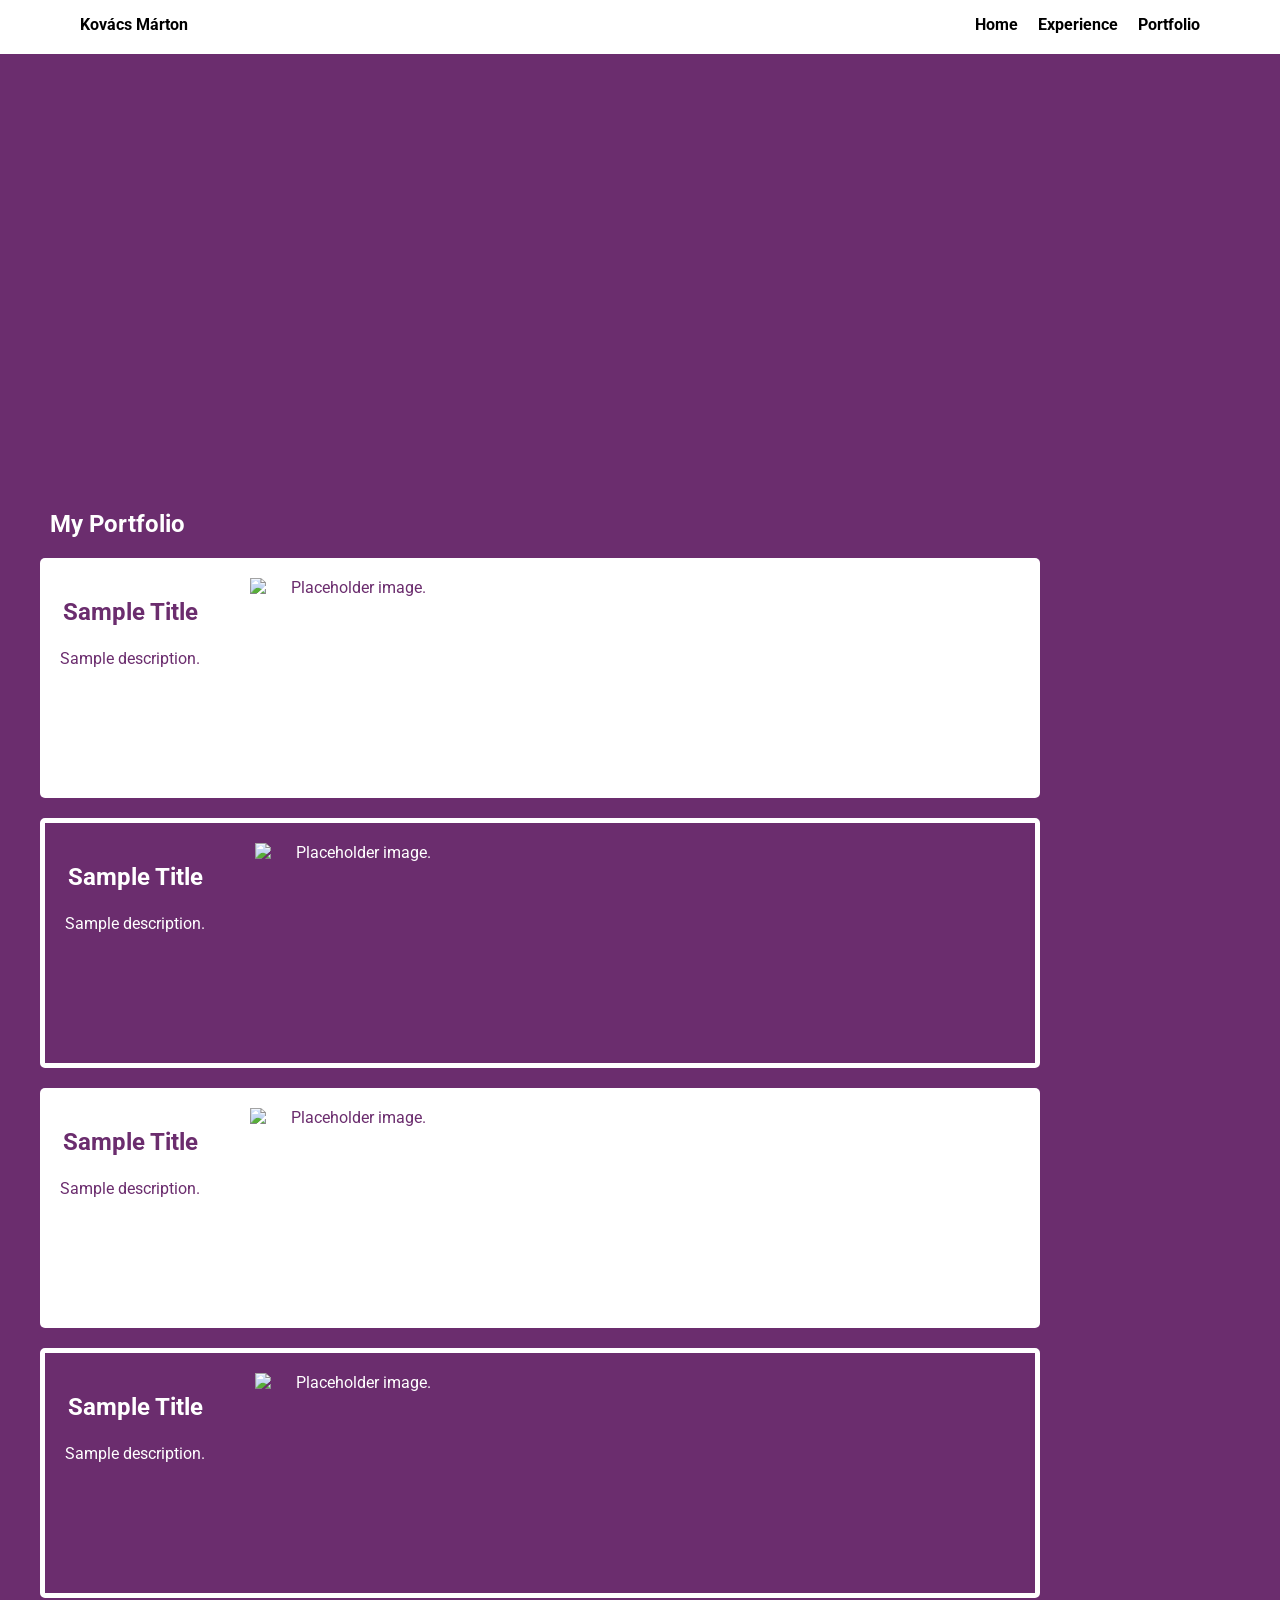
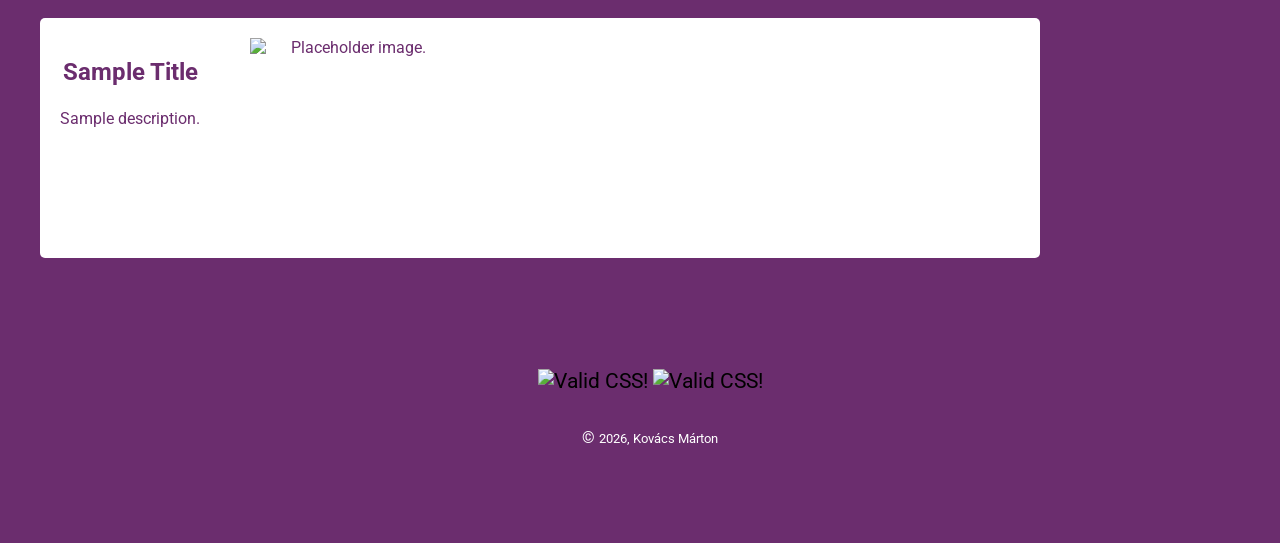
==== portfolio.html @ 78858fa2 "Add files via upload" ====
<!DOCTYPE html>
<html lang="en">
<head>
    <meta charset="UTF-8">
    <title>Kovács Márton's Profile</title>
    <meta name="viewport" content="width=device-width, initial-scale=1.0">
    <link rel="stylesheet" href="styles.css">
    <link href="https://fonts.googleapis.com/css?family=Muli%7CRoboto:400,300,500,700,900" rel="stylesheet"></head>
<body>
    <nav class="main-nav">
        <ul class="nav">
          <li class="name"><a>Kovács Márton</a></li>
          <li><a href="index.html">Home</a></li>
          <li><a href="experience.html">Experience</a></li>
          <li><a href="portfolio.html">Portfolio</a></li>
        </ul>
    </nav>

    <header class="port_header"></header>

    <main>
        <section>
            <h1 class="port_h1">My Portfolio</h1>
            <ul class="port_ul">
                <li class="port_white">
                    <section>
                        <h2 class="port_white_h2">Sample Title</h2> <p class="port_white_p">Sample description.</p>
                    </section>                
                    <img src="img/PlaceholderLC.png" alt="Placeholder image.">
                </li>
                <li class="port_purple">
                    <section>
                        <h2 class="port_purple_h2">Sample Title</h2> <p class="port_purple_p">Sample description.</p>
                    </section>                
                    <img src="img/PlaceholderLC.png" alt="Placeholder image.">
                </li>
                <li class="port_white">
                    <section>
                        <h2 class="port_white_h2">Sample Title</h2> <p class="port_white_p">Sample description.</p>
                    </section>                
                    <img src="img/PlaceholderLC.png" alt="Placeholder image.">
                </li>
                <li class="port_purple">
                    <section>
                        <h2 class="port_purple_h2">Sample Title</h2> <p class="port_purple_p">Sample description.</p>
                    </section>                
                    <img src="img/PlaceholderLC.png" alt="Placeholder image.">
                </li>
                <li class="port_white">
                    <section>
                        <h2 class="port_white_h2">Sample Title</h2> <p class="port_white_p">Sample description.</p>
                    </section>                
                    <img src="img/PlaceholderLC.png" alt="Placeholder image.">
                </li>
            </ul>
        </section>
    </main>

    <footer>
      <ul>
        <li><a href="https://www.linkedin.com/in/m%C3%A1rton-kov%C3%A1cs-46202a168/" class="social linkedin" target="_blank">LinkedIn</a></li>
        <li><a href="https://github.com/Marcgate" class="social github" target="_blank">Github</a></li>
      </ul>
      <ul>
        <li>
          <p>
            <a href="https://jigsaw.w3.org/css-validator/check/referer">
                <img style="border:0;width:88px;height:31px" src="https://jigsaw.w3.org/css-validator/images/vcss" alt="Valid CSS!">
            </a>
          </p>
        </li>
        <li>
          <p>
            <a href="https://jigsaw.w3.org/css-validator/check/referer">
            <img style="border:0;width:88px;height:31px" src="https://jigsaw.w3.org/css-validator/images/vcss-blue" alt="Valid CSS!">
            </a>
          </p>
        </li>
      </ul>
      <p class="copyright">&copy; <small>2026, Kovács Márton</small></p>
    </footer>
</body>
</html>
---- styles.css ----
/* Global Layout Set-up */
* { 
  box-sizing: border-box;
}
  
body {
  margin: 0;
  padding: 0;
  text-align: center;
  font-family: 'Roboto', sans-serif;
  color: #222;
  background: #6b2d6e;
}
/* Link Styles */

a {
  text-decoration: none;
  color: black;
}
a:hover {
  color: #6633ff;
}

/* Section Styles */

.main-nav {
  width: 100%;
  background: white;
  min-height: 30px;
  padding: 10px;
  position: fixed;
  text-align: center;
}
.nav {
  display: flex;
  justify-content: space-around;
  font-weight: 700;
  list-style-type: none;
  margin: 0 auto;
  padding: 0;
}

.nav .name {
    display: block;
    margin-right: auto;
    color: black;
}
.name .hover{
  color: #6b2d6e;
}
.nav li {
  padding: 5px 10px 10px 10px;
}
.nav a {
  transition: all .5s;
}
.nav a:hover {
  color: #6b2d6e
}

header {
  text-align: center;
  background: url('img/background_picture_V2.jpg') no-repeat top center ;
  background-size: cover;
  overflow: hidden;
  padding-top: 60px;
}
header {
  line-height: 1.5;
}
header .profile-image {
  margin-top: 50px;
  width: 150px;
  height: 150px;
  border-radius: 50%;
  border: 7px solid #6b2d6e;
  transition: all .5s;
}
header .profile-image:hover {
  transform: scale(1.15);
}
.tag {
  background-color: #efefef;
  color: #6b2d6e;
  padding: 10px;
  border-radius: 10px;
  display: table;
  margin: 10px auto;
} 
.location {
  background-color: #6b2d6e;
  color: white;
}
.card {
  margin: 30px;
  padding: 20px 40px 40px;
  max-width: 500px;
  text-align: left;
  background: #fff;
  border-bottom: 4px solid #ccc;
  border-radius: 6px;
  transition: all .5s;
  color: #6b2d6e;
}
.card:hover {
  border-color: #ff99ff;
}

ul.skills {
  padding: 0;
  text-align: center;
}

.skills li {
  border-radius: 6px;
  display: inline-block;
  background: white;
  color: #6b2d6e;
  padding: 5px 10px;
  margin: 2px;
  border: #6b2d6e solid 2px;
}

.skills li:nth-child(odd) {
  background: #6b2d6e;
  color: white;
}

footer {
  width: 100%;
  min-height: 30px;
  padding: 20px 0 40px 20px;
}

footer .copyright {
  top: -8px;
  font-size: .75em;
  color: white;
}

footer ul {
  list-style-type: none;
  margin: 0;
  padding: 0;
}

footer ul li {
  display: inline-block;
}

a.social {
  display: inline-block;
  text-indent: -9999px;
  margin-left: 5px;
  width: 30px;
  height: 30px;
  background-size: 30px 30px;
  opacity: .4;
  transition: all .5s;
}
a.twitter {
  background-image: url(images/twitter.svg);
}
a.linkedin {
  background-image: url(img/linkedin2.svg);
}
a.github {
  background-image: url(img/github2.svg);
}
a.social:hover {
  opacity: 1;
}
.clearfix {
  clear: both;
}

/* Styling for the 'Experiences' page */
.exp_header {
  background: url('img/background_picture_2.jpg') no-repeat top center ;
  background-size: cover;
  overflow: hidden;
  padding-top: 60px;
}

.exp-profile-image {
  margin-top: 50px;
  width: 150px;
  height: 150px;
  border-radius: 50%;
  border: 5px solid white;
  transition: all .5s;
}

.exp_container {
  display: flex;
  gap: 12px;
  box-sizing: border-box;
  padding-left: 50px;
}

.exp_section1 {
  width: 200px;
  padding: 20px;
  border-radius: 8px;
  flex: 1 1 0;
  background: #6b2d6e;
  border: white solid 10px;
  flex-direction: column;
  max-width: 300px;
}

.exp_right {
  flex: 1 1 0;
  max-width: 1000px;
}

.exp_section2 {
  margin-bottom: 20px;
}

.exp_section2, .exp_section3 {
  padding: 20px;
  border-radius: 8px;
  display: flex;
  flex-direction: column;
  background: #6b2d6e;
  border: white solid 10px;
  color: white;
}

.exp_name {
  background-color: #efefef;
  color: #6b2d6e;
  padding: 10px;
  border-radius: 10px;
  display: table;
  margin: 10px auto;
}

.exp_address {
  background-color: #efefef;
  color: #6b2d6e;
  padding: 10px;
  border-radius: 10px;
  display: table;
  margin: 10px auto;
}

.exp_phone {
  background-color: #efefef;
  color: #6b2d6e;
  padding: 10px;
  border-radius: 10px;
  display: table;
  margin: 10px auto;
}

.exp_email {
  background-color: #efefef;
  color: #6b2d6e;
  padding: 10px;
  border-radius: 10px;
  display: table;
  margin: 10px auto;
}

.exp_h1 {
  text-align: left;
}

/* Styling for the work experience timeline */
.exp_h2 {
  text-align: left;
  color: #6b2d6e;
}

.exp_desc {
  color: #6b2d6e;
}

.exp_year {
  color: #6b2d6e;
  font-weight: bold;
}

.exp_timeline_item {
  text-align: center;
}

.exp_timeline {
  display: grid;
  grid-template-columns: repeat(4, 1fr);
  gap: 12px;
  width: 100%;
}

.exp_section3 {
  display: flex;
  flex: 1;
  width: 100%;
  gap: 15px;
  background-color: white;
}

/* Stylig for the 'Portfolio' page. */

.port_h1 {
  padding-left: 50px;
  text-align: left;
  color: white;
}

.port_white {
  background-color: white;
  color: #6b2d6e;
  display: flex;
  padding: 20px;
  gap: 50px;
  border-radius: 5px;
  max-width: 1000px;
  transition: all .5s;
}

.port_purple {
  background-color: #6b2d6e;
  color: white;
  display: flex;
  padding: 20px;
  gap: 50px;
  border: solid white 5px;
  border-radius: 5px;
  margin: 20px 0;
  max-width: 1000px;
  transition: all .5s;
}

.port_purple:hover, .port_white:hover {
  transform: scale(1.05);
}

.port_white img, .port_purple img {
  width: 200px;
  height: 200px;
}

.port_ul{
  list-style-type: none;
}

.port_header {
  background: url('img/background_picture_3.jpg') no-repeat top center ;
  background-size: cover;
  overflow: hidden;
  padding-top: 60px;
}

/* Styles for larger screens */
@media screen and (min-width: 720px) {
  
  .flex {
      display: -ms-flexbox;      /* TWEENER - IE 10 */
      display: flex; 
      max-width: 1200px;
      -ms-flex-pack: distribute;
      justify-content: space-around;
      margin: 0 auto;
  }

  header {
    min-height: 470px;
  }

  .nav {
    max-width: 1200px;
    padding: 0 30px;
  }


  main {
    padding-top: 20px;
  }

  main p {
    line-height: 1.6em;
  }

  footer {
    font-size: 1.3em;
    max-width: 1200px;
    margin: 40px auto;
  }

}
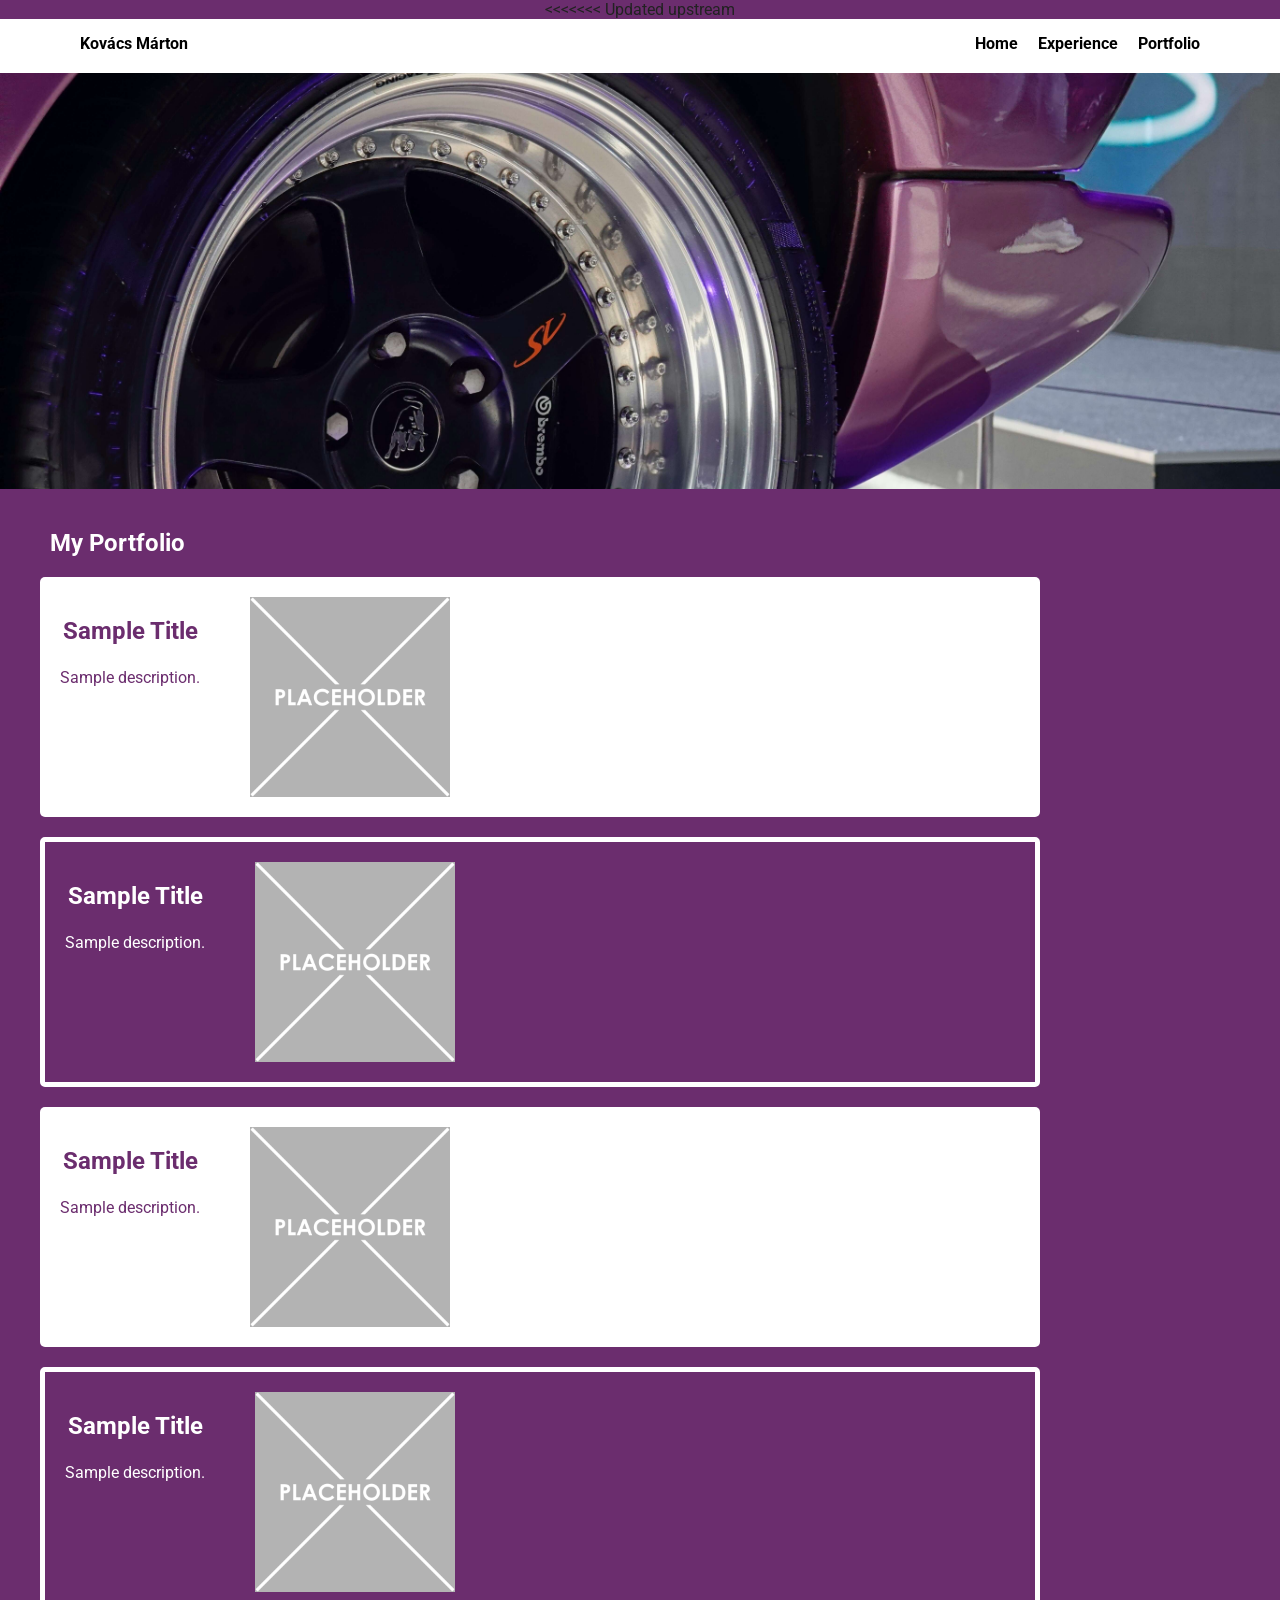
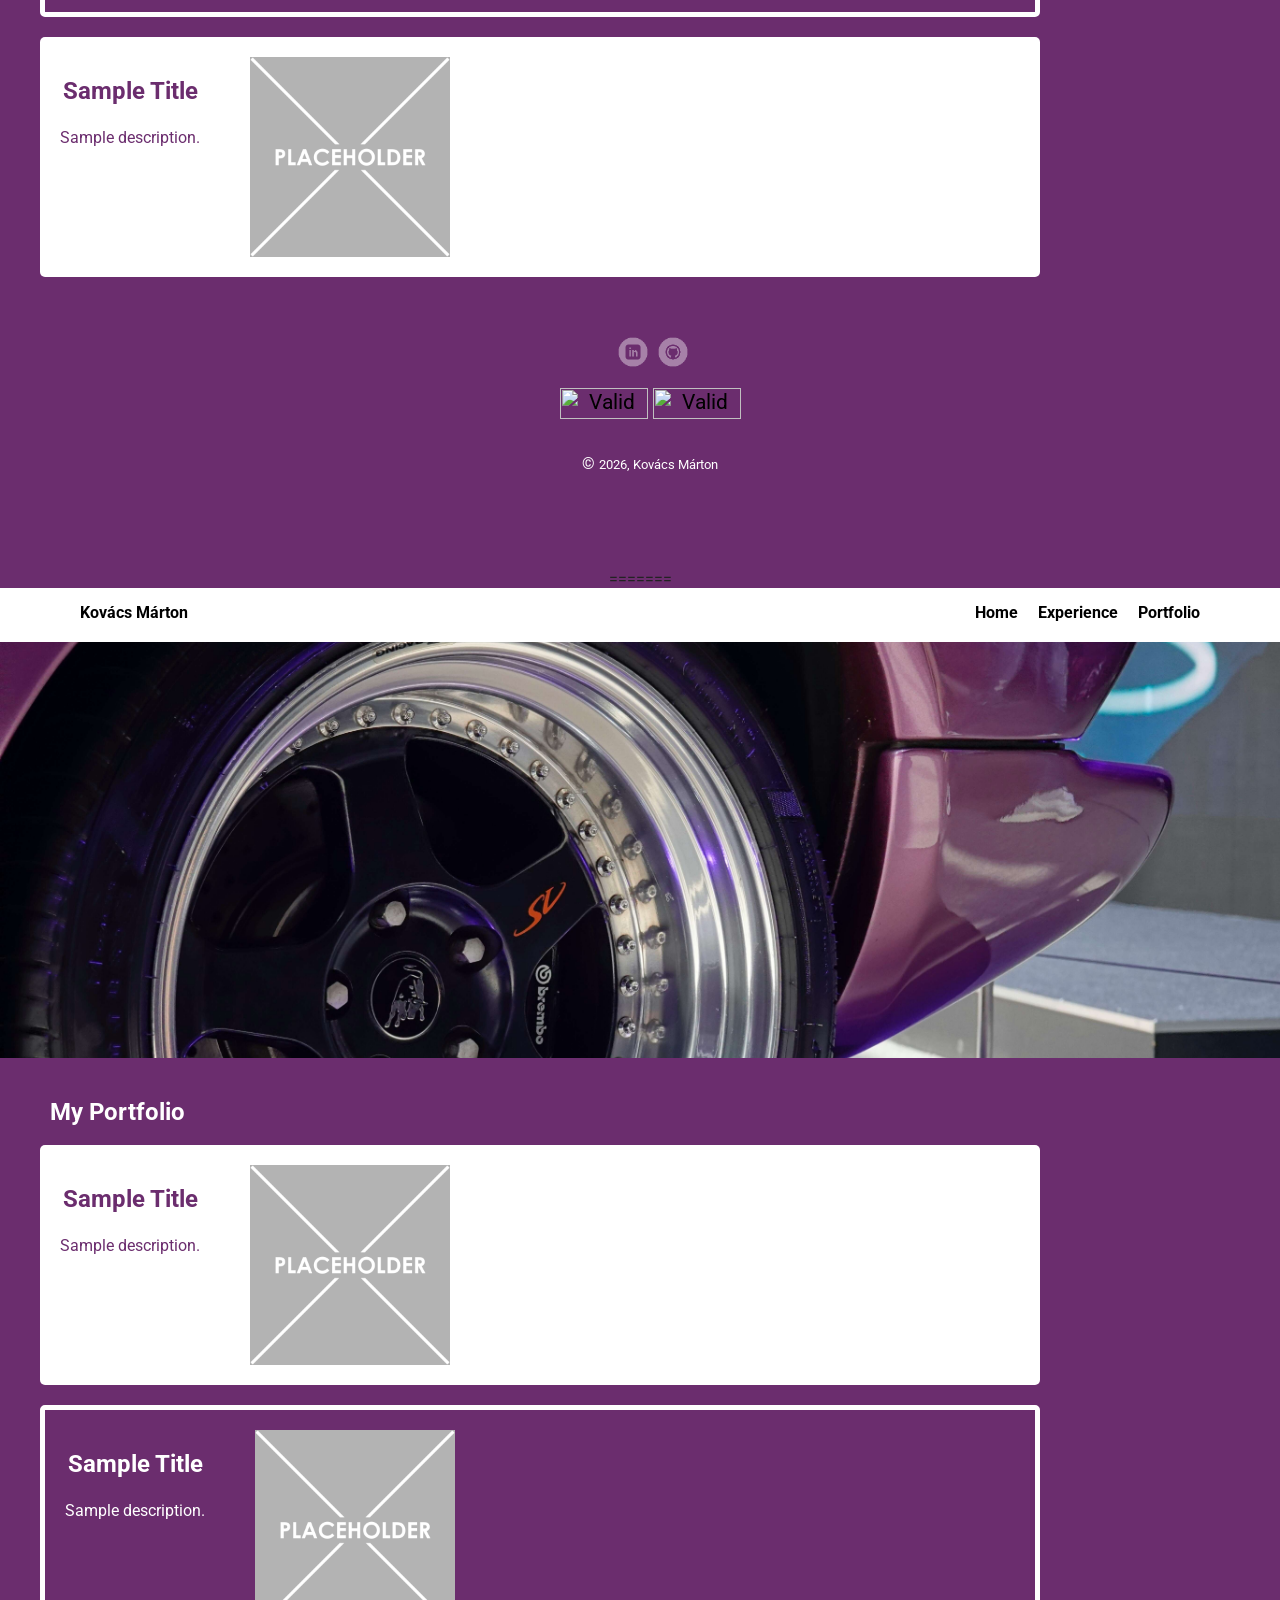
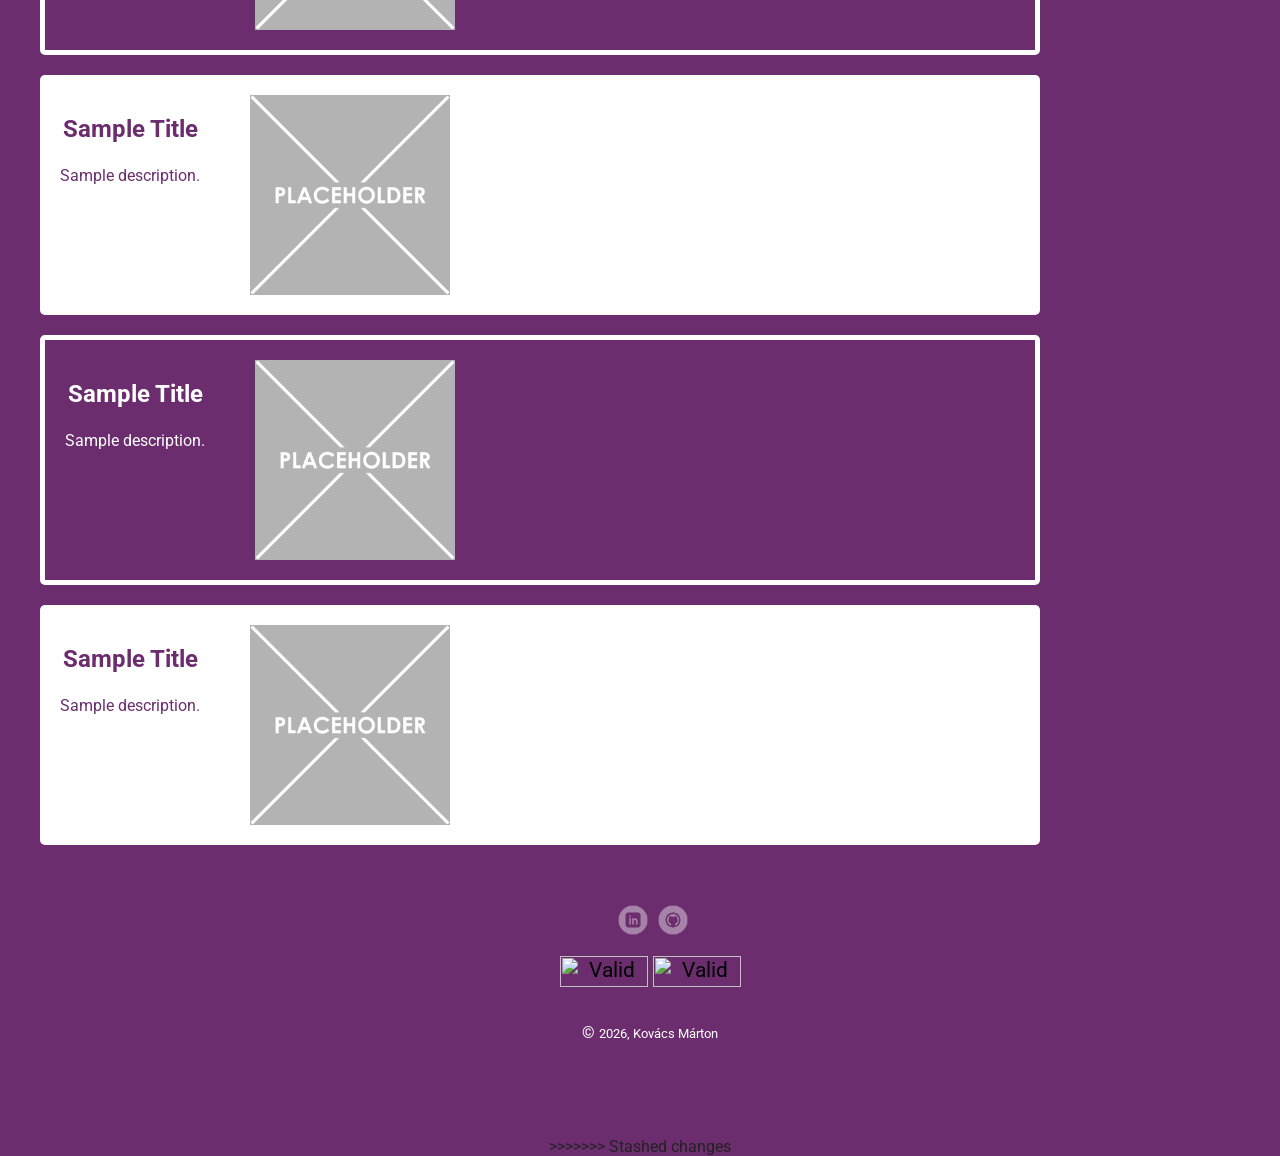
==== commit f4fe8dae: "Initial release. Initial release." ====
--- a/portfolio.html
+++ b/portfolio.html
@@ -1,3 +1,4 @@
+<<<<<<< Updated upstream
 <!DOCTYPE html>
 <html lang="en">
 <head>
@@ -80,4 +81,88 @@
       <p class="copyright">&copy; <small>2026, Kovács Márton</small></p>
     </footer>
 </body>
+=======
+<!DOCTYPE html>
+<html lang="en">
+<head>
+    <meta charset="UTF-8">
+    <title>Kovács Márton's Profile</title>
+    <meta name="viewport" content="width=device-width, initial-scale=1.0">
+    <link rel="stylesheet" href="styles.css">
+    <link href="https://fonts.googleapis.com/css?family=Muli%7CRoboto:400,300,500,700,900" rel="stylesheet"></head>
+<body>
+    <nav class="main-nav">
+        <ul class="nav">
+          <li class="name"><a>Kovács Márton</a></li>
+          <li><a href="index.html">Home</a></li>
+          <li><a href="experience.html">Experience</a></li>
+          <li><a href="portfolio.html">Portfolio</a></li>
+        </ul>
+    </nav>
+
+    <header class="port_header"></header>
+
+    <main>
+        <section>
+            <h1 class="port_h1">My Portfolio</h1>
+            <ul class="port_ul">
+                <li class="port_white">
+                    <section>
+                        <h2 class="port_white_h2">Sample Title</h2> <p class="port_white_p">Sample description.</p>
+                    </section>                
+                    <img src="img/PlaceholderLC.png" alt="Placeholder image.">
+                </li>
+                <li class="port_purple">
+                    <section>
+                        <h2 class="port_purple_h2">Sample Title</h2> <p class="port_purple_p">Sample description.</p>
+                    </section>                
+                    <img src="img/PlaceholderLC.png" alt="Placeholder image.">
+                </li>
+                <li class="port_white">
+                    <section>
+                        <h2 class="port_white_h2">Sample Title</h2> <p class="port_white_p">Sample description.</p>
+                    </section>                
+                    <img src="img/PlaceholderLC.png" alt="Placeholder image.">
+                </li>
+                <li class="port_purple">
+                    <section>
+                        <h2 class="port_purple_h2">Sample Title</h2> <p class="port_purple_p">Sample description.</p>
+                    </section>                
+                    <img src="img/PlaceholderLC.png" alt="Placeholder image.">
+                </li>
+                <li class="port_white">
+                    <section>
+                        <h2 class="port_white_h2">Sample Title</h2> <p class="port_white_p">Sample description.</p>
+                    </section>                
+                    <img src="img/PlaceholderLC.png" alt="Placeholder image.">
+                </li>
+            </ul>
+        </section>
+    </main>
+
+    <footer>
+      <ul>
+        <li><a href="https://www.linkedin.com/in/m%C3%A1rton-kov%C3%A1cs-46202a168/" class="social linkedin" target="_blank">LinkedIn</a></li>
+        <li><a href="https://github.com/Marcgate" class="social github" target="_blank">Github</a></li>
+      </ul>
+      <ul>
+        <li>
+          <p>
+            <a href="https://jigsaw.w3.org/css-validator/check/referer">
+                <img style="border:0;width:88px;height:31px" src="https://jigsaw.w3.org/css-validator/images/vcss" alt="Valid CSS!">
+            </a>
+          </p>
+        </li>
+        <li>
+          <p>
+            <a href="https://jigsaw.w3.org/css-validator/check/referer">
+            <img style="border:0;width:88px;height:31px" src="https://jigsaw.w3.org/css-validator/images/vcss-blue" alt="Valid CSS!">
+            </a>
+          </p>
+        </li>
+      </ul>
+      <p class="copyright">&copy; <small>2026, Kovács Márton</small></p>
+    </footer>
+</body>
+>>>>>>> Stashed changes
 </html>
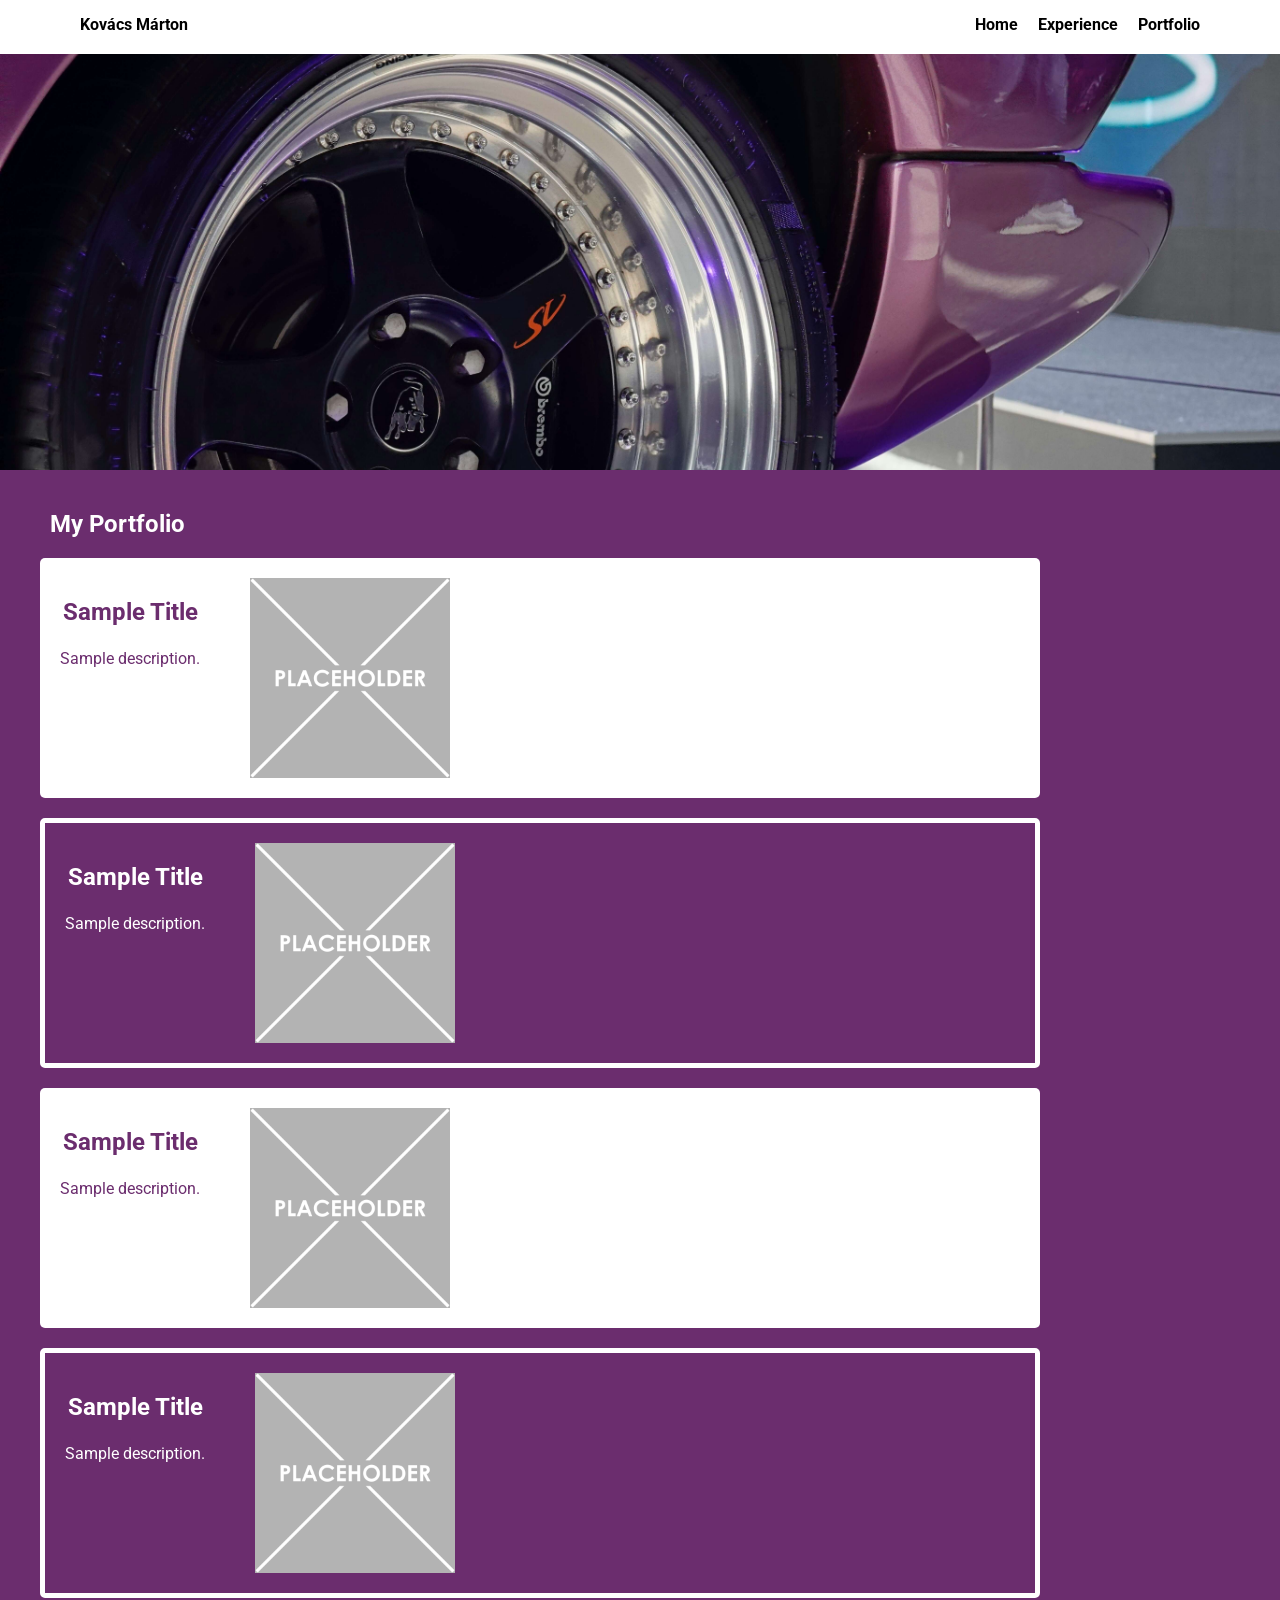
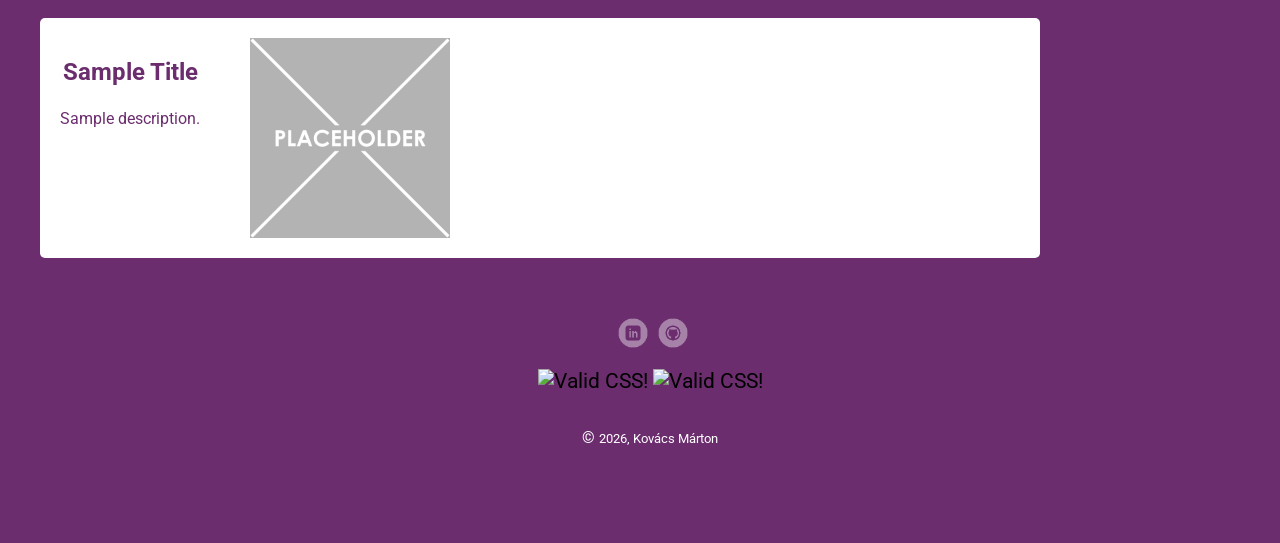
==== commit 56e8f603: "Initial release. Initial release." ====
--- a/portfolio.html
+++ b/portfolio.html
@@ -1,87 +1,3 @@
-<<<<<<< Updated upstream
-<!DOCTYPE html>
-<html lang="en">
-<head>
-    <meta charset="UTF-8">
-    <title>Kovács Márton's Profile</title>
-    <meta name="viewport" content="width=device-width, initial-scale=1.0">
-    <link rel="stylesheet" href="styles.css">
-    <link href="https://fonts.googleapis.com/css?family=Muli%7CRoboto:400,300,500,700,900" rel="stylesheet"></head>
-<body>
-    <nav class="main-nav">
-        <ul class="nav">
-          <li class="name"><a>Kovács Márton</a></li>
-          <li><a href="index.html">Home</a></li>
-          <li><a href="experience.html">Experience</a></li>
-          <li><a href="portfolio.html">Portfolio</a></li>
-        </ul>
-    </nav>
-
-    <header class="port_header"></header>
-
-    <main>
-        <section>
-            <h1 class="port_h1">My Portfolio</h1>
-            <ul class="port_ul">
-                <li class="port_white">
-                    <section>
-                        <h2 class="port_white_h2">Sample Title</h2> <p class="port_white_p">Sample description.</p>
-                    </section>                
-                    <img src="img/PlaceholderLC.png" alt="Placeholder image.">
-                </li>
-                <li class="port_purple">
-                    <section>
-                        <h2 class="port_purple_h2">Sample Title</h2> <p class="port_purple_p">Sample description.</p>
-                    </section>                
-                    <img src="img/PlaceholderLC.png" alt="Placeholder image.">
-                </li>
-                <li class="port_white">
-                    <section>
-                        <h2 class="port_white_h2">Sample Title</h2> <p class="port_white_p">Sample description.</p>
-                    </section>                
-                    <img src="img/PlaceholderLC.png" alt="Placeholder image.">
-                </li>
-                <li class="port_purple">
-                    <section>
-                        <h2 class="port_purple_h2">Sample Title</h2> <p class="port_purple_p">Sample description.</p>
-                    </section>                
-                    <img src="img/PlaceholderLC.png" alt="Placeholder image.">
-                </li>
-                <li class="port_white">
-                    <section>
-                        <h2 class="port_white_h2">Sample Title</h2> <p class="port_white_p">Sample description.</p>
-                    </section>                
-                    <img src="img/PlaceholderLC.png" alt="Placeholder image.">
-                </li>
-            </ul>
-        </section>
-    </main>
-
-    <footer>
-      <ul>
-        <li><a href="https://www.linkedin.com/in/m%C3%A1rton-kov%C3%A1cs-46202a168/" class="social linkedin" target="_blank">LinkedIn</a></li>
-        <li><a href="https://github.com/Marcgate" class="social github" target="_blank">Github</a></li>
-      </ul>
-      <ul>
-        <li>
-          <p>
-            <a href="https://jigsaw.w3.org/css-validator/check/referer">
-                <img style="border:0;width:88px;height:31px" src="https://jigsaw.w3.org/css-validator/images/vcss" alt="Valid CSS!">
-            </a>
-          </p>
-        </li>
-        <li>
-          <p>
-            <a href="https://jigsaw.w3.org/css-validator/check/referer">
-            <img style="border:0;width:88px;height:31px" src="https://jigsaw.w3.org/css-validator/images/vcss-blue" alt="Valid CSS!">
-            </a>
-          </p>
-        </li>
-      </ul>
-      <p class="copyright">&copy; <small>2026, Kovács Márton</small></p>
-    </footer>
-</body>
-=======
 <!DOCTYPE html>
 <html lang="en">
 <head>
@@ -164,5 +80,4 @@
       <p class="copyright">&copy; <small>2026, Kovács Márton</small></p>
     </footer>
 </body>
->>>>>>> Stashed changes
 </html>
